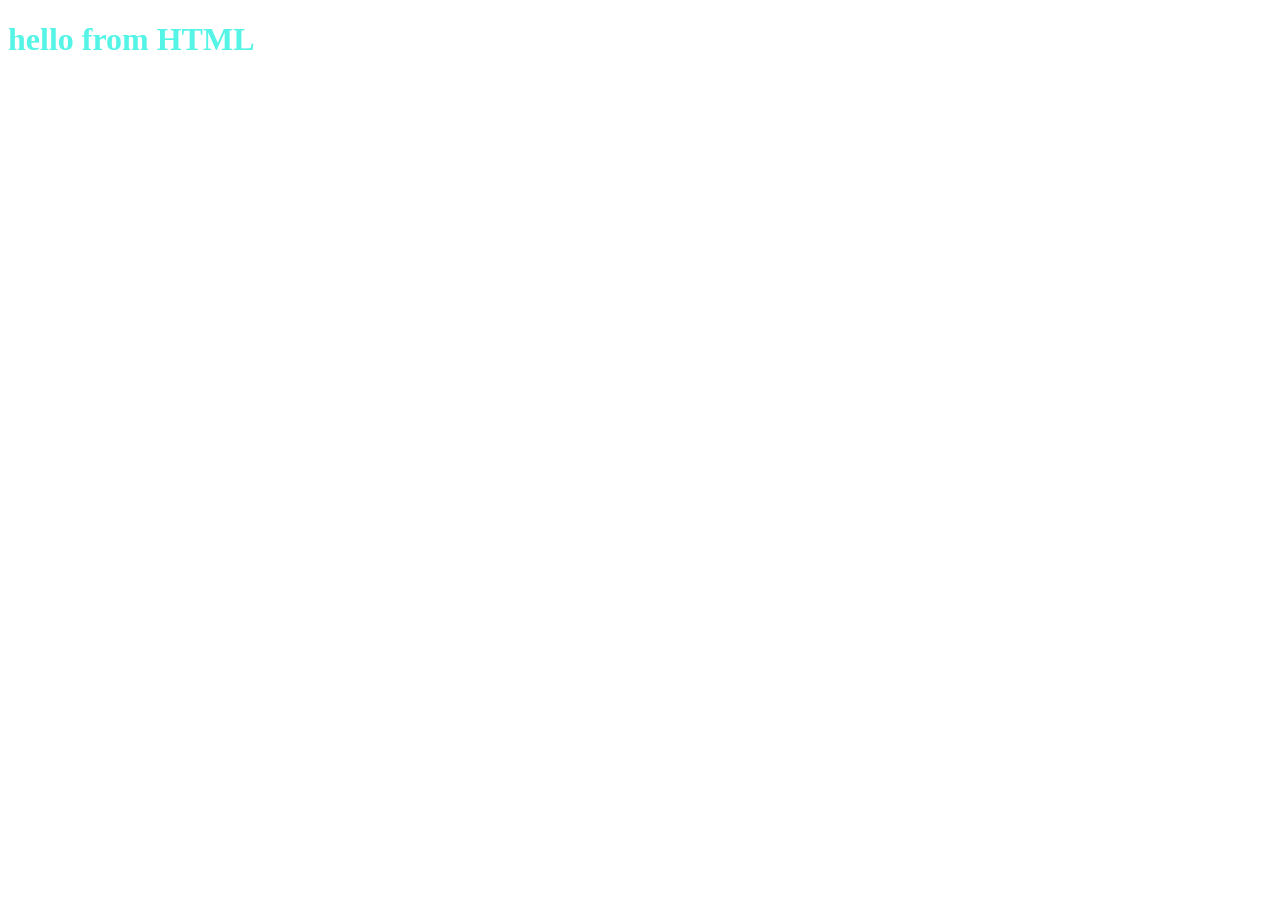
==== src/main/resources/static/index.html @ c728d191 "commit" ====
<!DOCTYPE html>
<html lang="en">
<head>
  <meta charset="UTF-8">
  <meta name="viewport" content="width=device-width, initial-scale=1.0">
  <title>Document</title>
  <link rel="stylesheet" href="index.css">
</head>
<body>
  <h1> hello from HTML</h1>
  <script src="index.js"></script>
  
</body>
</html>
---- src/main/resources/static/index.css ----
h1{
  color: rgb(84, 244, 230);

}
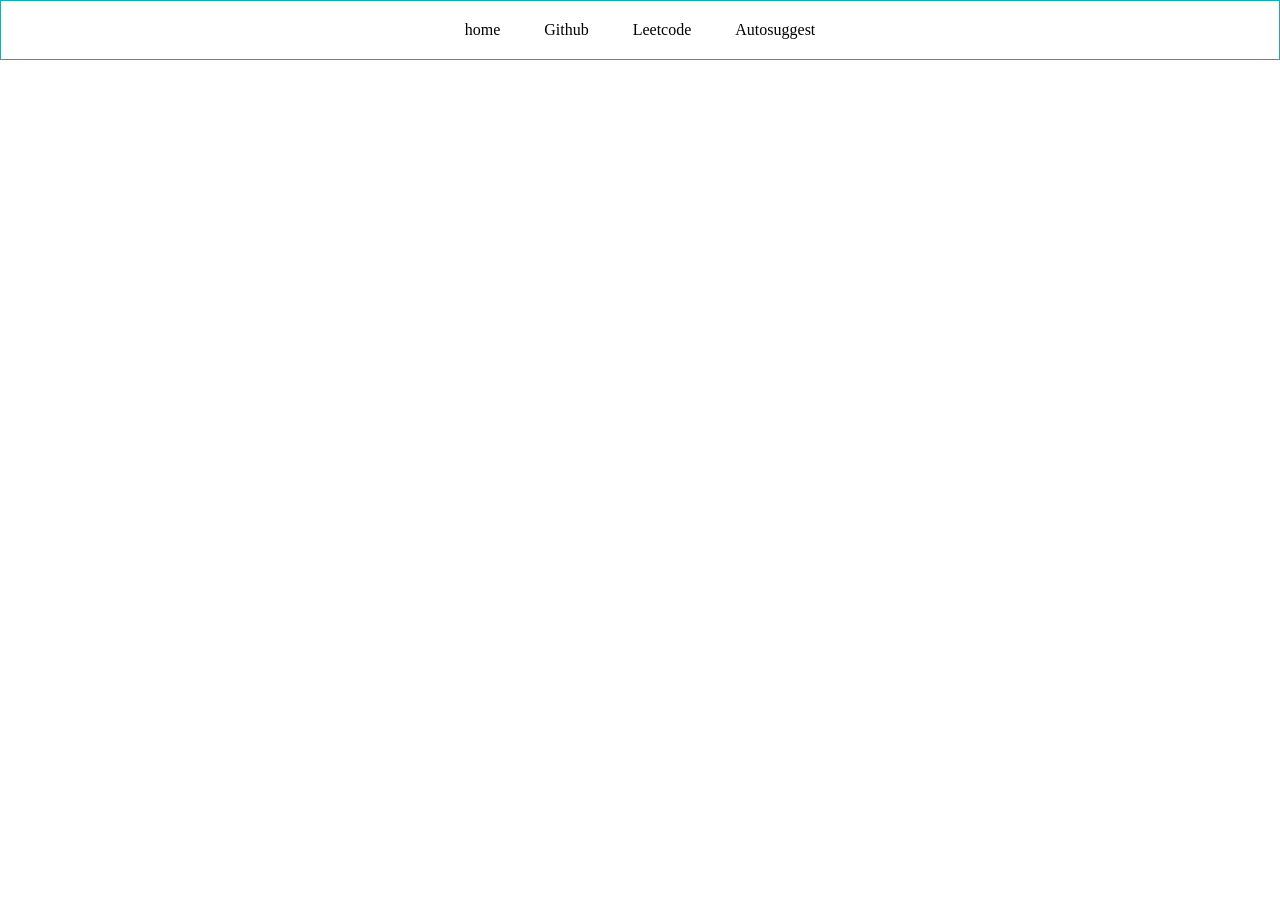
==== commit af6cc7fe: "push" ====
--- a/src/main/resources/static/index.html
+++ b/src/main/resources/static/index.html
@@ -7,8 +7,15 @@
   <link rel="stylesheet" href="index.css">
 </head>
 <body>
-  <h1> hello from HTML</h1>
-  <script src="index.js"></script>
-  
+  <!-- <h1> hello from HTML </h1> -->
+  <!-- <h2> Wake up to Reality</h2> -->
+ 
+   <div class ="navbar">
+    <a href="">home</a>
+    <a href="">Github</a>
+    <a href="">Leetcode</a>
+    <a href="">Autosuggest</a>
+  </div>
+   <script src="index.js"></script>
 </body>
 </html>
--- a/src/main/resources/static/index.css
+++ b/src/main/resources/static/index.css
@@ -1,4 +1,22 @@
+body{
+  margin: 0px;
+}
+
+
+
 h1{
   color: rgb(84, 244, 230);
 
-}+}
+.navbar{
+  border-style: solid;
+   border-width: 1px;
+   border-color: rgb(18, 174, 174);
+   padding: 20px;
+   text-align: center ;
+}
+.navbar a{
+  padding: 20px;
+  text-decoration: none;
+  color:black;
+}
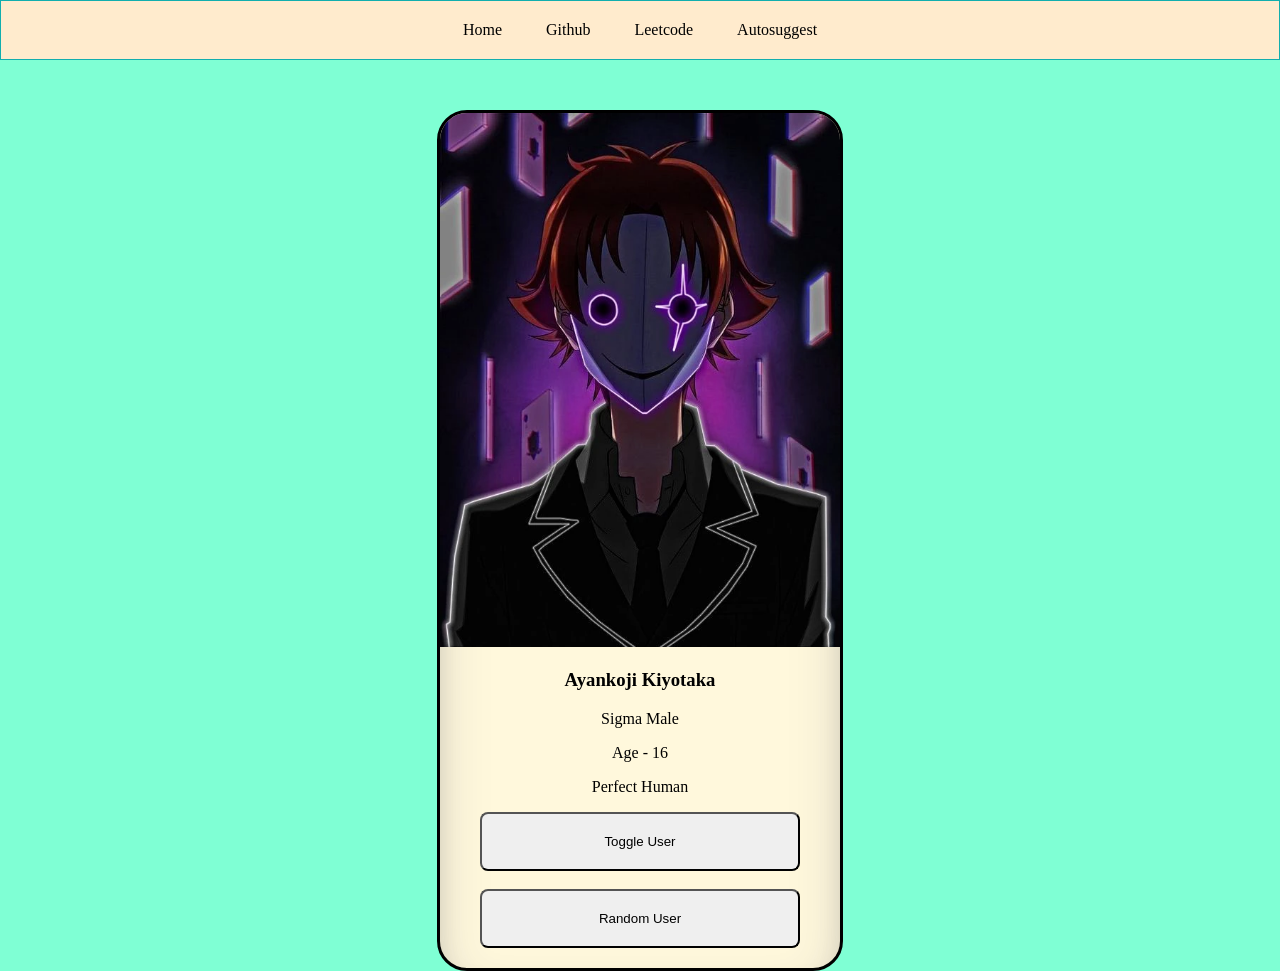
==== commit 9671ca08: "push" ====
--- a/src/main/resources/static/index.html
+++ b/src/main/resources/static/index.html
@@ -11,10 +11,22 @@
   <!-- <h2> Wake up to Reality</h2> -->
  
    <div class ="navbar">
-    <a href="">home</a>
-    <a href="">Github</a>
+    <a href="https://www.youtube.com/">Home</a>
+    <a href="https://github.com/">Github</a>
     <a href="">Leetcode</a>
-    <a href="">Autosuggest</a>
+    <a href="https://discord.com/channels/@me">Autosuggest</a>
+  </div>
+  <div class ="card">
+    <img src="image.png" alt="image not found">
+    <h3 id="user-name" >Ayankoji Kiyotaka  </h3>
+    <p>Sigma Male</p>
+    <p>Age - 16</p>
+    <p>Perfect Human</p>
+    <button>Toggle User</button>
+    <br>
+    <br>
+    <button>Random User</button>
+
   </div>
    <script src="index.js"></script>
 </body>
--- a/src/main/resources/static/index.css
+++ b/src/main/resources/static/index.css
@@ -1,5 +1,6 @@
 body{
   margin: 0px;
+  background-color: aquamarine;
 }
 
 
@@ -14,9 +15,40 @@
    border-color: rgb(18, 174, 174);
    padding: 20px;
    text-align: center ;
+   background-color: blanchedalmond;
 }
 .navbar a{
   padding: 20px;
   text-decoration: none;
   color:black;
 }
+.navbar a:hover{
+  color: orangered;
+  background-color: yellowgreen;
+}
+.card{
+  border: 3px solid black;
+  width: 400px  ;
+  text-align: center;
+  border-color: black;
+   margin-top: 50px ;
+   border-radius: 30px;
+   margin-left: auto;
+   margin-right: auto;
+   overflow: hidden;
+   background-color: cornsilk;
+   padding-bottom: 20px;
+box-shadow: rgba(50, 50, 93, 0.25) 0px 30px 60px -12px inset, rgba(0, 0, 0, 0.3) 0px 18px 36px -18px inset;
+   
+}
+.card img{
+    /* width: 300px; */
+width: 100%;
+height: auto;
+}
+.card button{
+    border-style: bold;
+    padding: 20px;
+    width: 80%;
+    border-radius: 8px;
+}
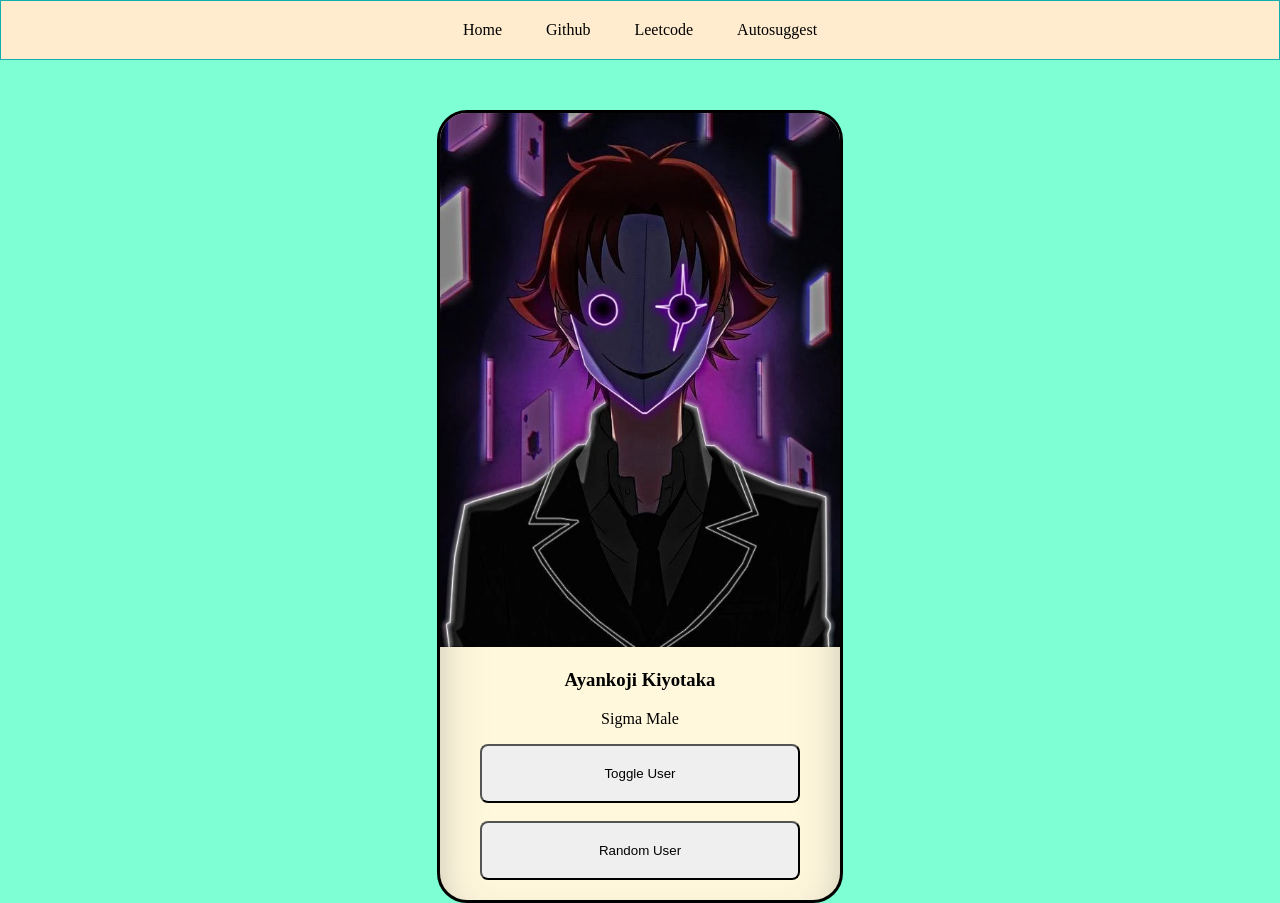
==== commit cfb28333: "implemented toggleuser" ====
--- a/src/main/resources/static/index.html
+++ b/src/main/resources/static/index.html
@@ -17,12 +17,11 @@
     <a href="https://discord.com/channels/@me">Autosuggest</a>
   </div>
   <div class ="card">
-    <img src="image.png" alt="image not found">
+    <img id ="user-image" src="ayanokoji.png" alt="image not found">
     <h3 id="user-name" >Ayankoji Kiyotaka  </h3>
-    <p>Sigma Male</p>
-    <p>Age - 16</p>
-    <p>Perfect Human</p>
-    <button>Toggle User</button>
+    <p id ="user-gender"> Sigma Male</p>
+    
+    <button onclick="toggleuser()">Toggle User</button>
     <br>
     <br>
     <button>Random User</button>
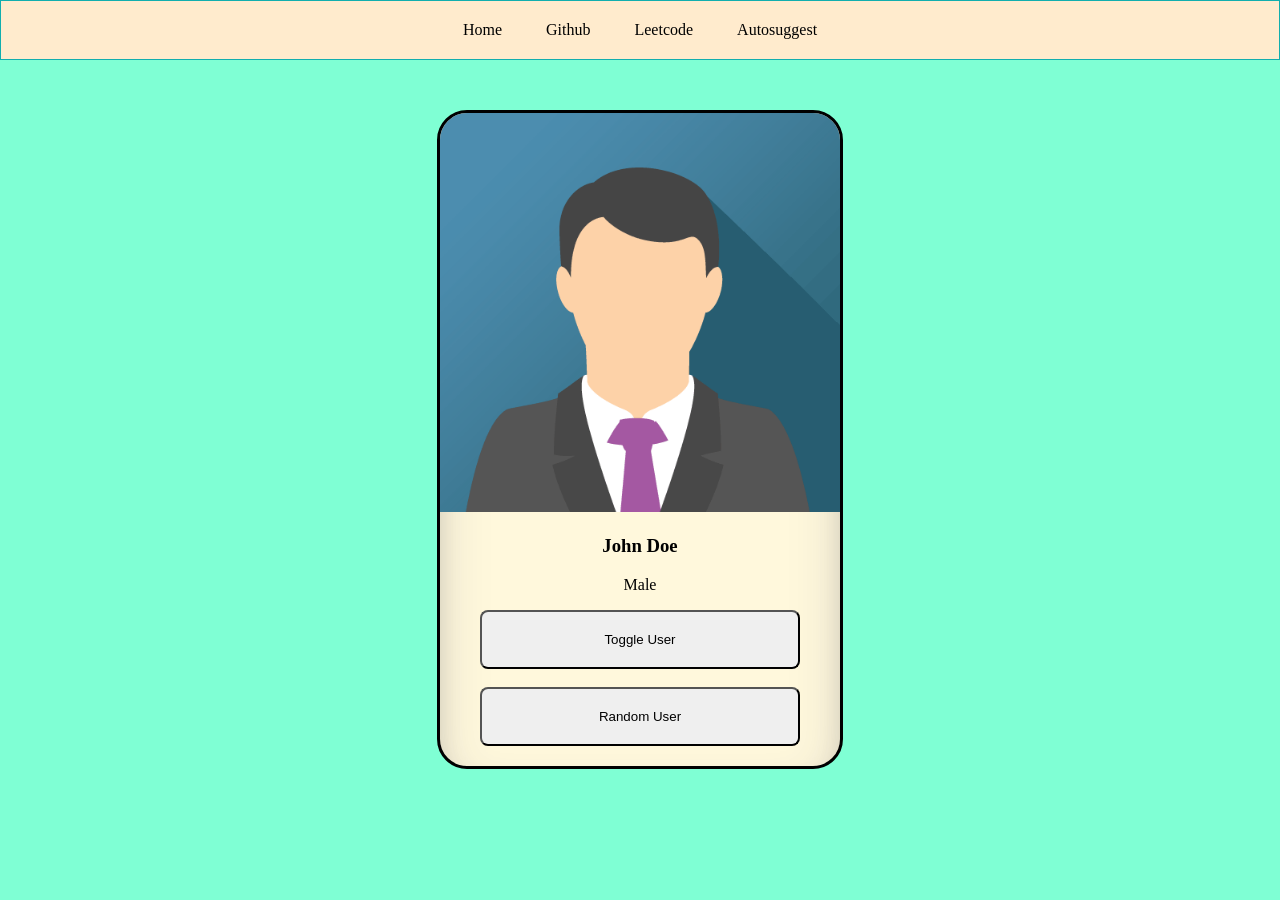
==== commit 565dfd0e: "finished" ====
--- a/src/main/resources/static/index.html
+++ b/src/main/resources/static/index.html
@@ -17,14 +17,14 @@
     <a href="https://discord.com/channels/@me">Autosuggest</a>
   </div>
   <div class ="card">
-    <img id ="user-image" src="ayanokoji.png" alt="image not found">
-    <h3 id="user-name" >Ayankoji Kiyotaka  </h3>
-    <p id ="user-gender"> Sigma Male</p>
+    <img id ="user-image" src="john.png" alt="image not found">
+    <h3 id="user-name" >John Doe  </h3>
+    <p id ="user-gender"> Male</p>
     
     <button onclick="toggleuser()">Toggle User</button>
     <br>
     <br>
-    <button>Random User</button>
+    <button onclick="RandomUser()">Random User</button>
 
   </div>
    <script src="index.js"></script>
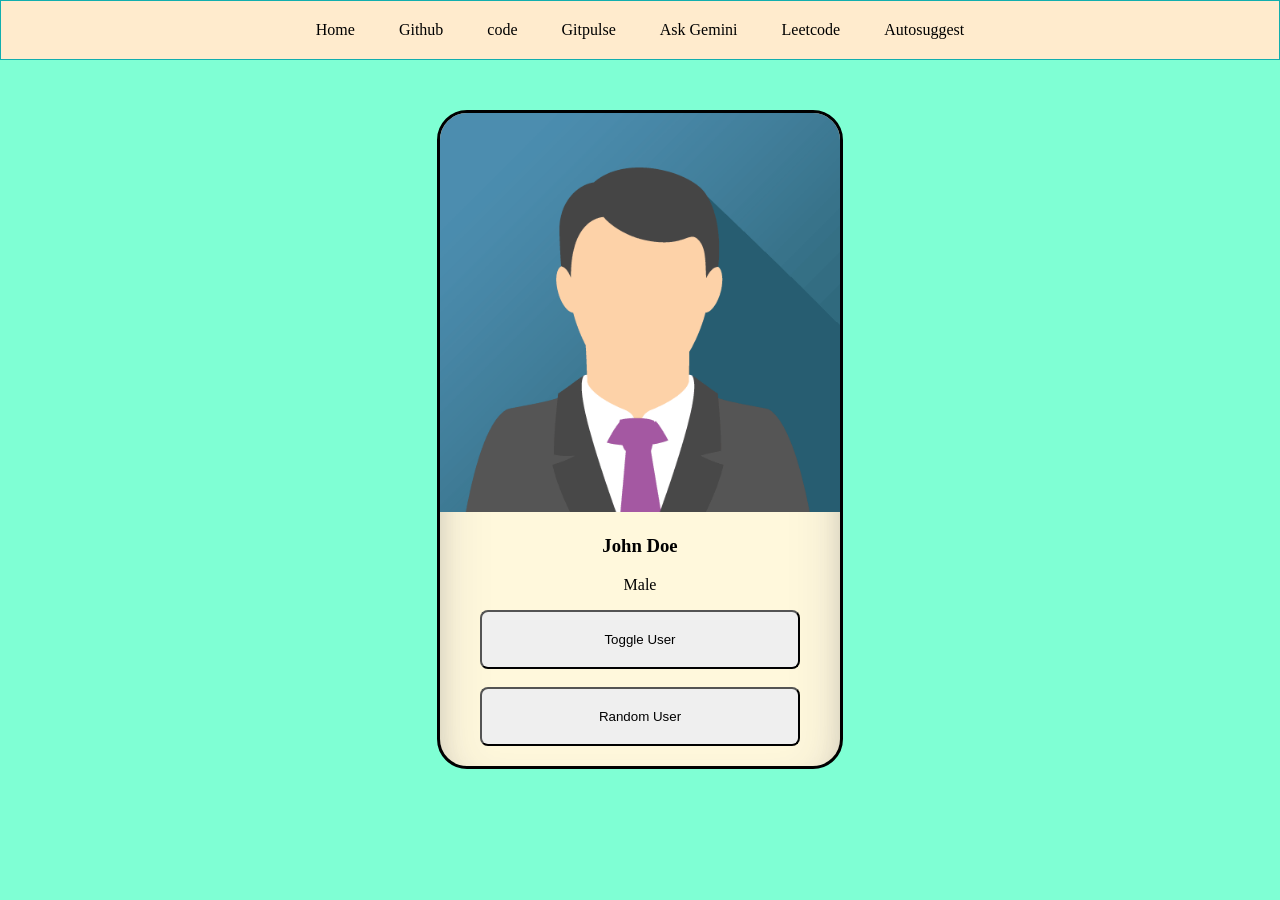
==== commit 0beb1c96: "final" ====
--- a/src/main/resources/static/index.html
+++ b/src/main/resources/static/index.html
@@ -13,7 +13,11 @@
    <div class ="navbar">
     <a href="https://www.youtube.com/">Home</a>
     <a href="https://github.com/">Github</a>
-    <a href="">Leetcode</a>
+    <a href="codeforces-stats.html" target="_blank">code</a>
+  <a href="gitpulse.html" target="_blank"> Gitpulse</a>
+  <a href="ask-gemini.html" target="_blank">Ask Gemini</a>
+
+    <a href="https://leetcode.com/">Leetcode</a>
     <a href="https://discord.com/channels/@me">Autosuggest</a>
   </div>
   <div class ="card">
